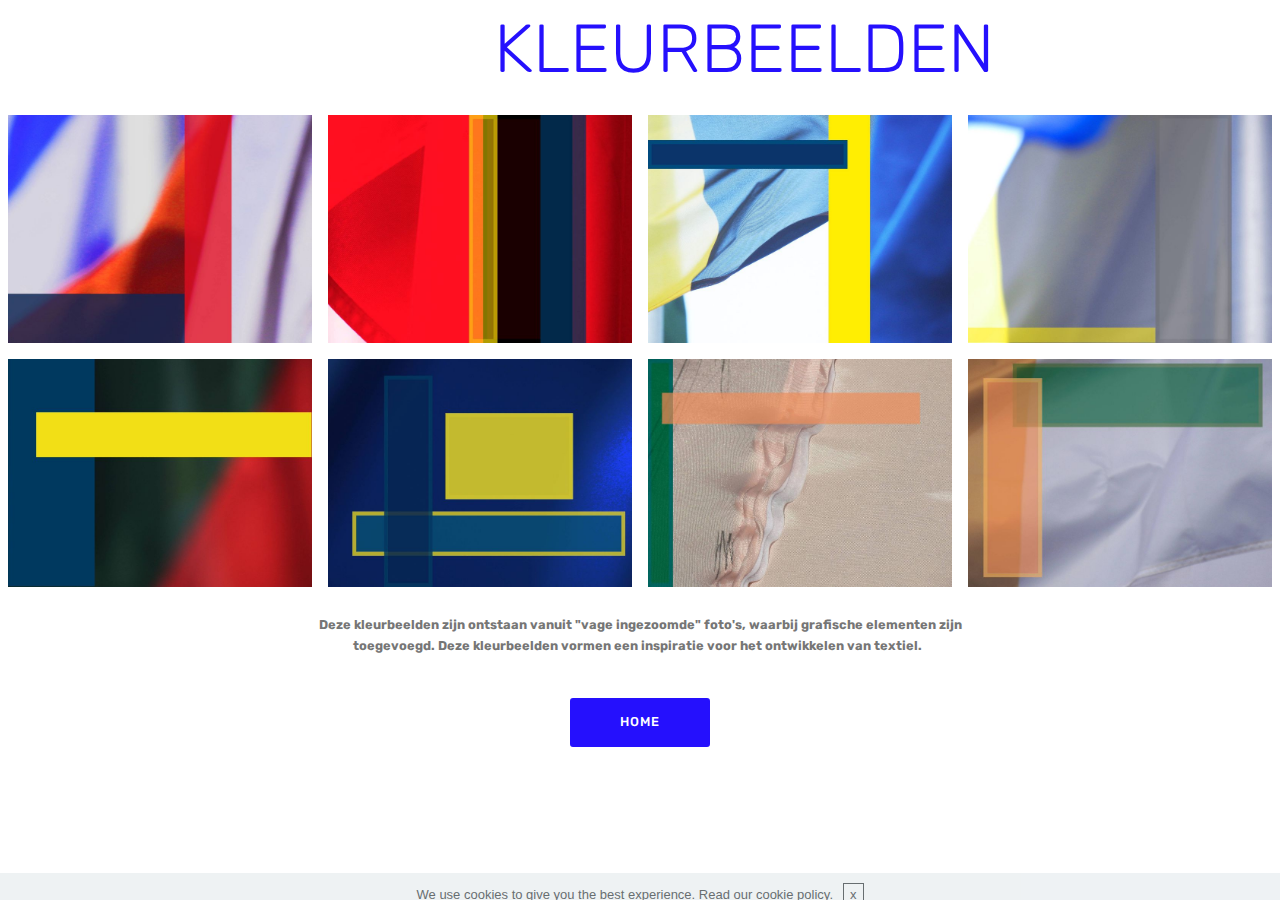
==== page1.html @ 6ec91a05 "create github pages" ====
<!DOCTYPE html>
<html >
<head>
  <!-- Site made with Mobirise Website Builder v4.6.5, https://mobirise.com -->
  <meta charset="UTF-8">
  <meta http-equiv="X-UA-Compatible" content="IE=edge">
  <meta name="generator" content="Mobirise v4.6.5, mobirise.com">
  <meta name="viewport" content="width=device-width, initial-scale=1, minimum-scale=1">
  <link rel="shortcut icon" href="assets/images/logo4.png" type="image/x-icon">
  <meta name="description" content="Web Page Creator Description">
  <title>template&nbsp;</title>
  <link rel="stylesheet" href="assets/web/assets/mobirise-icons/mobirise-icons.css">
  <link rel="stylesheet" href="assets/tether/tether.min.css">
  <link rel="stylesheet" href="assets/bootstrap/css/bootstrap.min.css">
  <link rel="stylesheet" href="assets/bootstrap/css/bootstrap-grid.min.css">
  <link rel="stylesheet" href="assets/bootstrap/css/bootstrap-reboot.min.css">
  <link rel="stylesheet" href="assets/theme/css/style.css">
  <link rel="stylesheet" href="assets/gallery/style.css">
  <link rel="stylesheet" href="assets/mobirise/css/mbr-additional.css" type="text/css">
  
  
  
</head>
<body>

<!-- Google Analytics -->
<!-- Global site tag (gtag.js) - Google Analytics -->
<script async src="https://www.googletagmanager.com/gtag/js?id=UA-126738288-1"></script>
<script>
  window.dataLayer = window.dataLayer || [];
  function gtag(){dataLayer.push(arguments);}
  gtag('js', new Date());

  gtag('config', 'UA-126738288-1');
</script>

<!-- /Google Analytics -->


  <section class="mbr-section content4 cid-r5dBeIuTXP" id="content4-2">

    

    <div class="container">
        <div class="media-container-row">
            <div class="title col-12 col-md-8">
                <h2 class="align-center pb-3 mbr-fonts-style display-1">&nbsp;KLEURBEELDEN</h2>
                
                
            </div>
        </div>
    </div>
</section>

<section class="engine"><a href="https://mobirise.ws/d">best website software</a></section><section class="mbr-gallery mbr-slider-carousel cid-r5dzzr361g" id="gallery1-0">

    

    <div>
        <div><!-- Filter --><!-- Gallery --><div class="mbr-gallery-row"><div class="mbr-gallery-layout-default"><div><div><div class="mbr-gallery-item mbr-gallery-item--p1" data-video-url="false" data-tags="Awesome"><div href="#lb-gallery1-0" data-slide-to="0" data-toggle="modal"><img src="assets/images/werek-copy-2000x1500-800x600.jpg" alt=""><span class="icon-focus"></span></div></div><div class="mbr-gallery-item mbr-gallery-item--p1" data-video-url="false" data-tags="Responsive"><div href="#lb-gallery1-0" data-slide-to="1" data-toggle="modal"><img src="assets/images/we-2000x1500-800x600.jpg" alt=""><span class="icon-focus"></span></div></div><div class="mbr-gallery-item mbr-gallery-item--p1" data-video-url="false" data-tags="Creative"><div href="#lb-gallery1-0" data-slide-to="2" data-toggle="modal"><img src="assets/images/werep-2000x1500-800x600.jpg" alt=""><span class="icon-focus"></span></div></div><div class="mbr-gallery-item mbr-gallery-item--p1" data-video-url="false" data-tags="Animated"><div href="#lb-gallery1-0" data-slide-to="3" data-toggle="modal"><img src="assets/images/weefsel-6-copy-2000x1500-800x600.jpg" alt=""><span class="icon-focus"></span></div></div><div class="mbr-gallery-item mbr-gallery-item--p1" data-video-url="false" data-tags="Awesome"><div href="#lb-gallery1-0" data-slide-to="4" data-toggle="modal"><img src="assets/images/weefsel2-2000x1500-800x600.jpg" alt=""><span class="icon-focus"></span></div></div><div class="mbr-gallery-item mbr-gallery-item--p1" data-video-url="false" data-tags="Awesome"><div href="#lb-gallery1-0" data-slide-to="5" data-toggle="modal"><img src="assets/images/dscn1253-2000x1500-800x600.jpg" alt=""><span class="icon-focus"></span></div></div><div class="mbr-gallery-item mbr-gallery-item--p1" data-video-url="false" data-tags="Responsive"><div href="#lb-gallery1-0" data-slide-to="6" data-toggle="modal"><img src="assets/images/weefsel-copy-2000x1500-800x600.jpg" alt=""><span class="icon-focus"></span></div></div><div class="mbr-gallery-item mbr-gallery-item--p1" data-video-url="false" data-tags="Animated"><div href="#lb-gallery1-0" data-slide-to="7" data-toggle="modal"><img src="assets/images/wer-copy-2000x1500-800x600.jpg" alt=""><span class="icon-focus"></span></div></div></div></div><div class="clearfix"></div></div></div><!-- Lightbox --><div data-app-prevent-settings="" class="mbr-slider modal fade carousel slide" tabindex="-1" data-keyboard="true" data-interval="false" id="lb-gallery1-0"><div class="modal-dialog"><div class="modal-content"><div class="modal-body"><div class="carousel-inner"><div class="carousel-item"><img src="assets/images/werek-copy-2000x1500.jpg" alt=""></div><div class="carousel-item"><img src="assets/images/we-2000x1500.jpg" alt=""></div><div class="carousel-item"><img src="assets/images/werep-2000x1500.jpg" alt=""></div><div class="carousel-item"><img src="assets/images/weefsel-6-copy-2000x1500.jpg" alt=""></div><div class="carousel-item"><img src="assets/images/weefsel2-2000x1500.jpg" alt=""></div><div class="carousel-item"><img src="assets/images/dscn1253-2000x1500.jpg" alt=""></div><div class="carousel-item"><img src="assets/images/weefsel-copy-2000x1500.jpg" alt=""></div><div class="carousel-item active"><img src="assets/images/wer-copy-2000x1500.jpg" alt=""></div></div><a class="carousel-control carousel-control-prev" role="button" data-slide="prev" href="#lb-gallery1-0"><span class="mbri-left mbr-iconfont" aria-hidden="true"></span><span class="sr-only">Previous</span></a><a class="carousel-control carousel-control-next" role="button" data-slide="next" href="#lb-gallery1-0"><span class="mbri-right mbr-iconfont" aria-hidden="true"></span><span class="sr-only">Next</span></a><a class="close" href="#" role="button" data-dismiss="modal"><span class="sr-only">Close</span></a></div></div></div></div></div>
    </div>

</section>

<section class="mbr-section article content1 cid-r5dCFUDWHW" id="content1-6">
    
     

    <div class="container">
        <div class="media-container-row">
            <div class="mbr-text col-12 col-md-8 mbr-fonts-style display-4"><div><strong><em><br></em></strong></div><strong>Deze kleurbeelden zijn ontstaan vanuit "vage ingezoomde" foto's, waarbij grafische elementen zijn toegevoegd. Deze kleurbeelden vormen een inspiratie voor het ontwikkelen van textiel. &nbsp;</strong><div><strong><em>&nbsp;</em></strong></div></div>
        </div>
    </div>
</section>

<section class="mbr-section content8 cid-r5dEeaumXY" id="content8-7">

    

    <div class="container">
        <div class="media-container-row title">
            <div class="col-12 col-md-8">
                <div class="mbr-section-btn align-center"><a class="btn btn-primary display-4" href="index.html">HOME</a></div>
            </div>
        </div>
    </div>
</section>

<section once="" class="cid-r5P57lKxhO" id="footer6-d">

    

    

    <div class="container">
        <div class="media-container-row align-center mbr-white">
            <div class="col-12">
                <p class="mbr-text mb-0 mbr-fonts-style display-7">
                    © Copyright 2018 Manon Clement<br> - All Rights Reserved
                </p>
            </div>
        </div>
    </div>
</section>


  <script src="assets/web/assets/jquery/jquery.min.js"></script>
  <script src="assets/popper/popper.min.js"></script>
  <script src="assets/tether/tether.min.js"></script>
  <script src="assets/bootstrap/js/bootstrap.min.js"></script>
  <script src="assets/smoothscroll/smooth-scroll.js"></script>
  <script src="assets/cookies-alert-plugin/cookies-alert-core.js"></script>
  <script src="assets/cookies-alert-plugin/cookies-alert-script.js"></script>
  <script src="assets/vimeoplayer/jquery.mb.vimeo_player.js"></script>
  <script src="assets/bootstrapcarouselswipe/bootstrap-carousel-swipe.js"></script>
  <script src="assets/masonry/masonry.pkgd.min.js"></script>
  <script src="assets/imagesloaded/imagesloaded.pkgd.min.js"></script>
  <script src="assets/theme/js/script.js"></script>
  <script src="assets/gallery/player.min.js"></script>
  <script src="assets/gallery/script.js"></script>
  <script src="assets/slidervideo/script.js"></script>
  
  
<input name="cookieData" type="hidden" data-cookie-text="We use cookies to give you the best experience. Read our <a href='privacy.html'>cookie policy</a>.">
  </body>
</html>
---- assets/web/assets/mobirise-icons/mobirise-icons.css ----
@font-face {
  font-family: 'MobiriseIcons';
  src:  url('mobirise-icons.eot?spat4u');
  src:  url('mobirise-icons.eot?spat4u#iefix') format('embedded-opentype'),
    url('mobirise-icons.ttf?spat4u') format('truetype'),
    url('mobirise-icons.woff?spat4u') format('woff'),
    url('mobirise-icons.svg?spat4u#MobiriseIcons') format('svg');
  font-weight: normal;
  font-style: normal;
}

[class^="mbri-"], [class*=" mbri-"] {
  /* use !important to prevent issues with browser extensions that change fonts */
  font-family: MobiriseIcons !important;
  speak: none;
  font-style: normal;
  font-weight: normal;
  font-variant: normal;
  text-transform: none;
  line-height: 1;

  /* Better Font Rendering =========== */
  -webkit-font-smoothing: antialiased;
  -moz-osx-font-smoothing: grayscale;
}

.mbri-add-submenu:before {
  content: "\e900";
}
.mbri-alert:before {
  content: "\e901";
}
.mbri-align-center:before {
  content: "\e902";
}
.mbri-align-justify:before {
  content: "\e903";
}
.mbri-align-left:before {
  content: "\e904";
}
.mbri-align-right:before {
  content: "\e905";
}
.mbri-android:before {
  content: "\e906";
}
.mbri-apple:before {
  content: "\e907";
}
.mbri-arrow-down:before {
  content: "\e908";
}
.mbri-arrow-next:before {
  content: "\e909";
}
.mbri-arrow-prev:before {
  content: "\e90a";
}
.mbri-arrow-up:before {
  content: "\e90b";
}
.mbri-bold:before {
  content: "\e90c";
}
.mbri-bookmark:before {
  content: "\e90d";
}
.mbri-bootstrap:before {
  content: "\e90e";
}
.mbri-briefcase:before {
  content: "\e90f";
}
.mbri-browse:before {
  content: "\e910";
}
.mbri-bulleted-list:before {
  content: "\e911";
}
.mbri-calendar:before {
  content: "\e912";
}
.mbri-camera:before {
  content: "\e913";
}
.mbri-cart-add:before {
  content: "\e914";
}
.mbri-cart-full:before {
  content: "\e915";
}
.mbri-cash:before {
  content: "\e916";
}
.mbri-change-style:before {
  content: "\e917";
}
.mbri-chat:before {
  content: "\e918";
}
.mbri-clock:before {
  content: "\e919";
}
.mbri-close:before {
  content: "\e91a";
}
.mbri-cloud:before {
  content: "\e91b";
}
.mbri-code:before {
  content: "\e91c";
}
.mbri-contact-form:before {
  content: "\e91d";
}
.mbri-credit-card:before {
  content: "\e91e";
}
.mbri-cursor-click:before {
  content: "\e91f";
}
.mbri-cust-feedback:before {
  content: "\e920";
}
.mbri-database:before {
  content: "\e921";
}
.mbri-delivery:before {
  content: "\e922";
}
.mbri-desktop:before {
  content: "\e923";
}
.mbri-devices:before {
  content: "\e924";
}
.mbri-down:before {
  content: "\e925";
}
.mbri-download:before {
  content: "\e989";
}
.mbri-drag-n-drop:before {
  content: "\e927";
}
.mbri-drag-n-drop2:before {
  content: "\e928";
}
.mbri-edit:before {
  content: "\e929";
}
.mbri-edit2:before {
  content: "\e92a";
}
.mbri-error:before {
  content: "\e92b";
}
.mbri-extension:before {
  content: "\e92c";
}
.mbri-features:before {
  content: "\e92d";
}
.mbri-file:before {
  content: "\e92e";
}
.mbri-flag:before {
  content: "\e92f";
}
.mbri-folder:before {
  content: "\e930";
}
.mbri-gift:before {
  content: "\e931";
}
.mbri-github:before {
  content: "\e932";
}
.mbri-globe:before {
  content: "\e933";
}
.mbri-globe-2:before {
  content: "\e934";
}
.mbri-growing-chart:before {
  content: "\e935";
}
.mbri-hearth:before {
  content: "\e936";
}
.mbri-help:before {
  content: "\e937";
}
.mbri-home:before {
  content: "\e938";
}
.mbri-hot-cup:before {
  content: "\e939";
}
.mbri-idea:before {
  content: "\e93a";
}
.mbri-image-gallery:before {
  content: "\e93b";
}
.mbri-image-slider:before {
  content: "\e93c";
}
.mbri-info:before {
  content: "\e93d";
}
.mbri-italic:before {
  content: "\e93e";
}
.mbri-key:before {
  content: "\e93f";
}
.mbri-laptop:before {
  content: "\e940";
}
.mbri-layers:before {
  content: "\e941";
}
.mbri-left-right:before {
  content: "\e942";
}
.mbri-left:before {
  content: "\e943";
}
.mbri-letter:before {
  content: "\e944";
}
.mbri-like:before {
  content: "\e945";
}
.mbri-link:before {
  content: "\e946";
}
.mbri-lock:before {
  content: "\e947";
}
.mbri-login:before {
  content: "\e948";
}
.mbri-logout:before {
  content: "\e949";
}
.mbri-magic-stick:before {
  content: "\e94a";
}
.mbri-map-pin:before {
  content: "\e94b";
}
.mbri-menu:before {
  content: "\e94c";
}
.mbri-mobile:before {
  content: "\e94d";
}
.mbri-mobile2:before {
  content: "\e94e";
}
.mbri-mobirise:before {
  content: "\e94f";
}
.mbri-more-horizontal:before {
  content: "\e950";
}
.mbri-more-vertical:before {
  content: "\e951";
}
.mbri-music:before {
  content: "\e952";
}
.mbri-new-file:before {
  content: "\e953";
}
.mbri-numbered-list:before {
  content: "\e954";
}
.mbri-opened-folder:before {
  content: "\e955";
}
.mbri-pages:before {
  content: "\e956";
}
.mbri-paper-plane:before {
  content: "\e957";
}
.mbri-paperclip:before {
  content: "\e958";
}
.mbri-photo:before {
  content: "\e959";
}
.mbri-photos:before {
  content: "\e95a";
}
.mbri-pin:before {
  content: "\e95b";
}
.mbri-play:before {
  content: "\e95c";
}
.mbri-plus:before {
  content: "\e95d";
}
.mbri-preview:before {
  content: "\e95e";
}
.mbri-print:before {
  content: "\e95f";
}
.mbri-protect:before {
  content: "\e960";
}
.mbri-question:before {
  content: "\e961";
}
.mbri-quote-left:before {
  content: "\e962";
}
.mbri-quote-right:before {
  content: "\e963";
}
.mbri-refresh:before {
  content: "\e964";
}
.mbri-responsive:before {
  content: "\e965";
}
.mbri-right:before {
  content: "\e966";
}
.mbri-rocket:before {
  content: "\e967";
}
.mbri-sad-face:before {
  content: "\e968";
}
.mbri-sale:before {
  content: "\e969";
}
.mbri-save:before {
  content: "\e96a";
}
.mbri-search:before {
  content: "\e96b";
}
.mbri-setting:before {
  content: "\e96c";
}
.mbri-setting2:before {
  content: "\e96d";
}
.mbri-setting3:before {
  content: "\e96e";
}
.mbri-share:before {
  content: "\e96f";
}
.mbri-shopping-bag:before {
  content: "\e970";
}
.mbri-shopping-basket:before {
  content: "\e971";
}
.mbri-shopping-cart:before {
  content: "\e972";
}
.mbri-sites:before {
  content: "\e973";
}
.mbri-smile-face:before {
  content: "\e974";
}
.mbri-speed:before {
  content: "\e975";
}
.mbri-star:before {
  content: "\e976";
}
.mbri-success:before {
  content: "\e977";
}
.mbri-sun:before {
  content: "\e978";
}
.mbri-sun2:before {
  content: "\e979";
}
.mbri-tablet:before {
  content: "\e97a";
}
.mbri-tablet-vertical:before {
  content: "\e97b";
}
.mbri-target:before {
  content: "\e97c";
}
.mbri-timer:before {
  content: "\e97d";
}
.mbri-to-ftp:before {
  content: "\e97e";
}
.mbri-to-local-drive:before {
  content: "\e97f";
}
.mbri-touch-swipe:before {
  content: "\e980";
}
.mbri-touch:before {
  content: "\e981";
}
.mbri-trash:before {
  content: "\e982";
}
.mbri-underline:before {
  content: "\e983";
}
.mbri-unlink:before {
  content: "\e984";
}
.mbri-unlock:before {
  content: "\e985";
}
.mbri-up-down:before {
  content: "\e986";
}
.mbri-up:before {
  content: "\e987";
}
.mbri-update:before {
  content: "\e988";
}
.mbri-upload:before {
 content: "\e926"; 
}
.mbri-user:before {
  content: "\e98a";
}
.mbri-user2:before {
  content: "\e98b";
}
.mbri-users:before {
  content: "\e98c";
}
.mbri-video:before {
  content: "\e98d";
}
.mbri-video-play:before {
  content: "\e98e";
}
.mbri-watch:before {
  content: "\e98f";
}
.mbri-website-theme:before {
  content: "\e990";
}
.mbri-wifi:before {
  content: "\e991";
}
.mbri-windows:before {
  content: "\e992";
}
.mbri-zoom-out:before {
  content: "\e993";
}
.mbri-redo:before {
  content: "\e994";
}
.mbri-undo:before {
  content: "\e995";
}
---- assets/theme/css/style.css ----
/*!
 * Mobirise v4 theme (https://mobirise.com/)
 * Copyright 2017 Mobirise
 */
section {
  background-color: #eeeeee; }

section,
.container,
.container-fluid {
  position: relative;
  word-wrap: break-word; }

a.mbr-iconfont:hover {
  text-decoration: none; }

.article .lead p, .article .lead ul, .article .lead ol, .article .lead pre, .article .lead blockquote {
  margin-bottom: 0; }

a {
  font-style: normal;
  font-weight: 400;
  cursor: pointer; }
  a, a:hover {
    text-decoration: none; }

figure {
  margin-bottom: 0; }

body {
  color: #232323; }

h1, h2, h3, h4, h5, h6,
.h1, .h2, .h3, .h4, .h5, .h6,
.display-1, .display-2, .display-3, .display-4 {
  line-height: 1;
  word-break: break-word;
  word-wrap: break-word; }

b, strong {
  font-weight: bold; }

blockquote {
  padding: 10px 0 10px 20px;
  position: relative;
  border-left: 2px solid;
  border-color: #ff3366; }

input:-webkit-autofill, input:-webkit-autofill:hover, input:-webkit-autofill:focus, input:-webkit-autofill:active {
  transition-delay: 9999s;
  transition-property: background-color, color; }

textarea[type="hidden"] {
  display: none; }

body {
  position: relative; }

section {
  background-position: 50% 50%;
  background-repeat: no-repeat;
  background-size: cover; }
  section .mbr-background-video,
  section .mbr-background-video-preview {
    position: absolute;
    bottom: 0;
    left: 0;
    right: 0;
    top: 0; }

.hidden {
  visibility: hidden; }

.mbr-z-index20 {
  z-index: 20; }

/*! Base colors */
.mbr-white {
  color: #ffffff; }

.mbr-black {
  color: #000000; }

.mbr-bg-white {
  background-color: #ffffff; }

.mbr-bg-black {
  background-color: #000000; }

/*! Text-aligns */
.align-left {
  text-align: left; }

.align-center {
  text-align: center; }

.align-right {
  text-align: right; }

@media (max-width: 767px) {
  .align-left, .align-center, .align-right, .mbr-section-btn, .mbr-section-title {
    text-align: center; } }
/*! Font-weight  */
.mbr-light {
  font-weight: 300; }

.mbr-regular {
  font-weight: 400; }

.mbr-semibold {
  font-weight: 500; }

.mbr-bold {
  font-weight: 700; }

/*! Media  */
.media-size-item {
  -webkit-flex: 1 1 auto;
  -moz-flex: 1 1 auto;
  -ms-flex: 1 1 auto;
  -o-flex: 1 1 auto;
  flex: 1 1 auto; }

.media-content {
  -webkit-flex-basis: 100%;
  flex-basis: 100%; }

.media-container-row {
  display: -ms-flexbox;
  display: -webkit-flex;
  display: flex;
  -webkit-flex-direction: row;
  -ms-flex-direction: row;
  flex-direction: row;
  -webkit-flex-wrap: wrap;
  -ms-flex-wrap: wrap;
  flex-wrap: wrap;
  -webkit-justify-content: center;
  -ms-flex-pack: center;
  justify-content: center;
  -webkit-align-content: center;
  -ms-flex-line-pack: center;
  align-content: center;
  -webkit-align-items: start;
  -ms-flex-align: start;
  align-items: start; }
  .media-container-row .media-size-item {
    width: 400px; }

.media-container-column {
  display: -ms-flexbox;
  display: -webkit-flex;
  display: flex;
  -webkit-flex-direction: column;
  -ms-flex-direction: column;
  flex-direction: column;
  -webkit-flex-wrap: wrap;
  -ms-flex-wrap: wrap;
  flex-wrap: wrap;
  -webkit-justify-content: center;
  -ms-flex-pack: center;
  justify-content: center;
  -webkit-align-content: center;
  -ms-flex-line-pack: center;
  align-content: center;
  -webkit-align-items: stretch;
  -ms-flex-align: stretch;
  align-items: stretch; }
  .media-container-column > * {
    width: 100%; }

@media (min-width: 992px) {
  .media-container-row {
    -webkit-flex-wrap: nowrap;
    -ms-flex-wrap: nowrap;
    flex-wrap: nowrap; } }
figure {
  overflow: hidden; }

figure[mbr-media-size] {
  transition: width 0.1s; }

.mbr-figure img, .mbr-figure iframe {
  display: block;
  width: 100%; }

.card {
  background-color: transparent;
  border: none; }

.card-img {
  text-align: center;
  flex-shrink: 0; }

.media {
  max-width: 100%;
  margin: 0 auto; }

.mbr-figure {
  -ms-flex-item-align: center;
  -ms-grid-row-align: center;
  -webkit-align-self: center;
  align-self: center; }

.media-container > div {
  max-width: 100%; }

.mbr-figure img, .card-img img {
  width: 100%; }

@media (max-width: 991px) {
  .media-size-item {
    width: auto !important; }

  .media {
    width: auto; }

  .mbr-figure {
    width: 100% !important; } }
/*! Buttons */
.mbr-section-btn {
  margin-left: -.25rem;
  margin-right: -.25rem;
  font-size: 0; }

nav .mbr-section-btn {
  margin-left: 0rem;
  margin-right: 0rem; }

/*! Btn icon margin */
.btn .mbr-iconfont, .btn.btn-sm .mbr-iconfont {
  cursor: pointer;
  margin-right: 0.5rem; }

.btn.btn-md .mbr-iconfont, .btn.btn-md .mbr-iconfont {
  margin-right: 0.8rem; }

.mbr-regular {
  font-weight: 400; }

.mbr-semibold {
  font-weight: 500; }

.mbr-bold {
  font-weight: 700; }

[type="submit"] {
  -webkit-appearance: none; }

/*! Full-screen */
.mbr-fullscreen .mbr-overlay {
  min-height: 100vh; }

.mbr-fullscreen {
  display: flex;
  display: -webkit-flex;
  display: -moz-flex;
  display: -ms-flex;
  display: -o-flex;
  align-items: center;
  -webkit-align-items: center;
  min-height: 100vh;
  padding-top: 3rem;
  padding-bottom: 3rem; }

/*! Map */
.map {
  height: 25rem;
  position: relative; }
  .map iframe {
    width: 100%;
    height: 100%; }

/* Form */
.form-asterisk {
  font-family: initial;
  position: absolute;
  top: -2px;
  font-weight: normal; }

/*! Scroll to top arrow */
.mbr-arrow-up {
  bottom: 25px;
  right: 90px;
  position: fixed;
  text-align: right;
  z-index: 5000;
  color: #ffffff;
  font-size: 32px;
  transform: rotate(180deg);
  -webkit-transform: rotate(180deg); }

.mbr-arrow-up a {
  background: rgba(0, 0, 0, 0.2);
  border-radius: 3px;
  color: #fff;
  display: inline-block;
  height: 60px;
  width: 60px;
  outline-style: none !important;
  position: relative;
  text-decoration: none;
  transition: all .3s ease-in-out;
  cursor: pointer;
  text-align: center; }
  .mbr-arrow-up a:hover {
    background-color: rgba(0, 0, 0, 0.4); }
  .mbr-arrow-up a i {
    line-height: 60px; }

.mbr-arrow-up-icon {
  display: block;
  color: #fff; }

.mbr-arrow-up-icon::before {
  content: "\203a";
  display: inline-block;
  font-family: serif;
  font-size: 32px;
  line-height: 1;
  font-style: normal;
  position: relative;
  top: 6px;
  left: -4px;
  -webkit-transform: rotate(-90deg);
  transform: rotate(-90deg); }

/*! Arrow Down */
.mbr-arrow {
  position: absolute;
  bottom: 45px;
  left: 50%;
  width: 60px;
  height: 60px;
  cursor: pointer;
  background-color: rgba(80, 80, 80, 0.5);
  border-radius: 50%;
  -webkit-transform: translateX(-50%);
  transform: translateX(-50%); }
  .mbr-arrow > a {
    display: inline-block;
    text-decoration: none;
    outline-style: none;
    -webkit-animation: arrowdown 1.7s ease-in-out infinite;
    animation: arrowdown 1.7s ease-in-out infinite; }
    .mbr-arrow > a > i {
      position: absolute;
      top: -2px;
      left: 15px;
      font-size: 2rem; }

@keyframes arrowdown {
  0% {
    transform: translateY(0px);
    -webkit-transform: translateY(0px); }
  50% {
    transform: translateY(-5px);
    -webkit-transform: translateY(-5px); }
  100% {
    transform: translateY(0px);
    -webkit-transform: translateY(0px); } }
@-webkit-keyframes arrowdown {
  0% {
    transform: translateY(0px);
    -webkit-transform: translateY(0px); }
  50% {
    transform: translateY(-5px);
    -webkit-transform: translateY(-5px); }
  100% {
    transform: translateY(0px);
    -webkit-transform: translateY(0px); } }
@media (max-width: 500px) {
  .mbr-arrow-up {
    left: 50%;
    right: auto;
    transform: translateX(-50%) rotate(180deg);
    -webkit-transform: translateX(-50%) rotate(180deg); } }
/*Gradients animation*/
@keyframes gradient-animation {
  from {
    background-position: 0% 100%;
    animation-timing-function: ease-in-out; }
  to {
    background-position: 100% 0%;
    animation-timing-function: ease-in-out; } }
@-webkit-keyframes gradient-animation {
  from {
    background-position: 0% 100%;
    animation-timing-function: ease-in-out; }
  to {
    background-position: 100% 0%;
    animation-timing-function: ease-in-out; } }
.bg-gradient {
  background-size: 200% 200%;
  animation: gradient-animation 5s infinite alternate;
  -webkit-animation: gradient-animation 5s infinite alternate; }

.menu .navbar-brand {
  display: -webkit-flex; }
  .menu .navbar-brand span {
    display: flex;
    display: -webkit-flex; }
  .menu .navbar-brand .navbar-caption-wrap {
    display: -webkit-flex; }
  .menu .navbar-brand .navbar-logo img {
    display: -webkit-flex; }
@media (min-width: 768px) and (max-width: 991px) {
  .menu .navbar-toggleable-sm .navbar-nav {
    display: -webkit-box;
    display: -webkit-flex;
    display: -ms-flexbox; } }
@media (min-width: 992px) {
  .menu .navbar-nav.nav-dropdown {
    display: -webkit-flex; }
  .menu .navbar-toggleable-sm .navbar-collapse {
    display: -webkit-flex !important; } }

/*# sourceMappingURL=style.css.map */
.engine {
	position: absolute;
	text-indent: -2400px;
	text-align: center;
	padding: 0;
	top: 0;
	left: -2400px;
}
---- assets/gallery/style.css ----
/*-------

   Gallery

-------*/
.mbr-gallery .mbr-gallery-item {
  position: relative;
  display: inline-block;
  width: 25%;
  cursor: pointer; }

@media (max-width: 768px) {
  .mbr-gallery .mbr-gallery-item {
    width: 50%; } }
@media (max-width: 400px) {
  .mbr-gallery .mbr-gallery-item {
    width: 100%; } }
.mbr-gallery .icon-focus,
.mbr-gallery .icon-video {
  position: absolute;
  top: calc(50% - 32px);
  left: calc(50% - 24px);
  font-family: 'MobiriseIcons' !important;
  font-size: 3rem !important;
  color: #fff;
  opacity: 0;
  transition: .2s opacity ease-in-out;
  z-index: 5; }

.mbr-gallery .icon-focus::before {
  content: '\e96b'; }

.mbr-gallery .icon-video::before {
  content: '\e95c'; }

.mbr-gallery .mbr-gallery-item > div:hover .icon-focus,
.mbr-gallery .mbr-gallery-item > div:hover .icon-video {
  opacity: 1; }

.mbr-gallery .mbr-gallery-item img {
  width: 100%;
  opacity: 1;
  -webkit-transition: .2s opacity ease-in-out;
  transition: .2s opacity ease-in-out; }

.mbr-gallery .mbr-gallery-item > div:hover img {
  opacity: 1; }

.mbr-gallery .mbr-gallery-item > div {
  background: #fff;
  display: block;
  outline: none;
  position: relative; }

.mbr-gallery .mbr-gallery-item .icon {
  -webkit-transform: translateX(-50%) translateY(-50%);
  -webkit-transition: .2s opacity ease-in-out;
  color: #000;
  font-size: 30px;
  height: 69px;
  left: 50%;
  opacity: 0;
  position: absolute;
  top: 50%;
  transform: translateX(-50%) translateY(-50%);
  transition: .2s opacity ease-in-out;
  width: 69px; }

.mbr-gallery .mbr-gallery-item .icon::after,
.mbr-gallery .mbr-gallery-item .icon::before {
  content: '';
  display: block;
  position: absolute;
  height: 69px;
  width: 1px;
  margin-left: 34.5px;
  background-color: #fff; }

.mbr-gallery .mbr-gallery-item .icon::after {
  width: 69px;
  height: 1px;
  margin-left: 0;
  margin-top: 34.5px; }

.mbr-gallery .mbr-gallery-item > div:hover .icon {
  opacity: 1; }

.mbr-gallery .mbr-gallery-item > div:hover::before {
  opacity: .9; }

.mbr-gallery .mbr-gallery-item > div:hover .mbr-gallery-title {
  background: transparent !important; }

/* remove spacing */
.mbr-gallery .mbr-gallery-row.no-gutter {
  margin: 0; }

.mbr-gallery .mbr-gallery-row.no-gutter .mbr-gallery-item {
  padding: 0; }

/* container */
.mbr-gallery .container.mbr-gallery-layout-default {
  padding: 93px 0; }

/* fix horizontal scrollbar */
.mbr-gallery .mbr-gallery-layout-article,
.mbr-gallery .mbr-gallery-layout-default {
  overflow: hidden; }

/* lightbox */
.mbr-gallery .modal {
  position: fixed;
  overflow: hidden;
  padding-right: 0 !important; }

.mbr-gallery .modal-content {
  border-radius: 0;
  border: none;
  background: transparent; }

.mbr-gallery .modal-body {
  padding: 0; }

.mbr-gallery .modal-body img {
  width: 100%; }

.mbr-gallery .modal .close {
  position: fixed;
  background: #1b1b1b;
  opacity: .5;
  font-size: 35px;
  font-weight: 300;
  width: 70px;
  height: 70px;
  border-radius: 50%;
  color: #fff;
  top: 2.5rem;
  right: 2.5rem;
  line-height: 70px;
  border: none;
  text-align: center;
  text-shadow: none;
  z-index: 5;
  -webkit-transition: opacity .3s ease;
  -moz-transition: opacity .3s ease;
  -o-transition: opacity .3s ease;
  transition: opacity .3s ease;
  font-family: 'MobiriseIcons'; }
  .mbr-gallery .modal .close::before {
    content: '\e91a'; }

.mbr-gallery .modal .close:hover {
  opacity: 1;
  background: #000;
  color: #fff; }

.mbr-gallery .modal-dialog {
  max-width: 100% !important; }

.mbr-gallery .modal.in .modal-dialog {
  margin: 0 auto; }

/* modal back color opacity */
.modal-backdrop.in {
  opacity: .8;
  filter: alpha(opacity=80); }

@media (max-width: 768px) {
  .mbr-gallery .carousel-control,
  .mbr-gallery .carousel-indicators,
  .mbr-gallery .modal .close {
    position: fixed; } }
/* fix fade in effect */
.mbr-gallery .modal.fade .modal-dialog {
  -webkit-transition: margin-top .3s ease-out;
  -moz-transition: margin-top .3s ease-out;
  -o-transition: margin-top .3s ease-out;
  transition: margin-top .3s ease-out; }

.mbr-gallery .modal.fade .modal-dialog,
.mbr-gallery .modal.in .modal-dialog {
  -webkit-transform: none;
  -ms-transform: none;
  -o-transform: none;
  transform: none; }

/*-------

   Slider

-------*/
.mbr-slider .carousel-inner > .active,
.mbr-slider .carousel-inner > .next,
.mbr-slider .carousel-inner > .prev {
  display: table; }

.mbr-slider .carousel-control {
  position: absolute;
  width: 70px;
  height: 70px;
  top: 50%;
  margin-top: -35px;
  line-height: 70px;
  border-radius: 50%;
  font-size: 35px;
  border: 0;
  opacity: .5;
  text-shadow: none;
  z-index: 5;
  color: #fff;
  -webkit-transition: all .2s ease-in-out 0s;
  -o-transition: all .2s ease-in-out 0s;
  transition: all .2s ease-in-out 0s; }

.mbr-gallery .mbr-slider .carousel-control {
  position: fixed; }

@media (max-width: 991px) {
  .mbr-gallery .mbr-slider .carousel-control {
    bottom: 2.5rem;
    margin-top: 0;
    top: auto;
    z-index: 17; } }
.mbr-gallery .mbr-slider .carousel-inner > .active {
  display: block; }

.mbr-slider .carousel-control.left {
  left: 0;
  margin-left: 2.5rem; }

.mbr-slider .carousel-control.right {
  right: 0;
  margin-right: 2.5rem; }

.mbr-slider .carousel-control .icon-next,
.mbr-slider .carousel-control .icon-prev {
  margin-top: -18px;
  font-size: 40px;
  line-height: 27px; }

.mbr-slider .carousel-control:hover {
  background: #1b1b1b;
  color: #fff;
  opacity: 1; }

.mbr-slider .carousel-indicators {
  position: absolute;
  bottom: 0;
  margin-bottom: 1.5rem !important; }

@media (max-width: 543px) {
  .mbr-slider .carousel-indicators {
    display: none; } }
.carousel-indicators .active,
.carousel-indicators li {
  width: 15px;
  height: 15px;
  margin: 3px;
  background: #1b1b1b;
  border: 0;
  opacity: .5; }

.carousel-indicators .active {
  border: 4px solid #1b1b1b;
  background: #fff; }

.carousel-indicators li {
  max-width: 15px;
  max-height: 15px;
  margin: 3px;
  background: #1b1b1b;
  border: 0;
  border-radius: 50%;
  opacity: .5; }

.carousel-indicators li.active {
  border: 4px solid #1b1b1b;
  background: #fff; }

.container .carousel-indicators {
  margin-bottom: 3px; }

.mbr-gallery .mbr-slider .carousel-indicators {
  position: fixed;
  margin-bottom: 2.5rem !important; }

@media (max-width: 991px) {
  .mbr-gallery .mbr-slider .carousel-indicators {
    margin-bottom: 3.625rem !important;
    padding-left: 2.5rem;
    padding-right: 2.5rem; } }
.mbr-slider .carousel-indicators .active,
.mbr-slider .carousel-indicators li {
  width: 20px;
  height: 20px;
  margin: 3px;
  background: #1b1b1b;
  border: 0;
  opacity: .5; }

.mbr-slider .carousel-indicators .active {
  border: 4px solid #1b1b1b;
  background: #fff; }

@media (max-width: 767px) {
  .mbr-slider .carousel-control {
    top: auto;
    bottom: 20px; }

  .mbr-slider > .container .carousel-control {
    margin-bottom: 0; } }
/* boxed slider */
.mbr-slider > .boxed-slider {
  position: relative;
  padding: 93px 0; }

.mbr-slider > .boxed-slider > div {
  position: relative; }

.mbr-slider > .container img {
  width: 100%; }

.mbr-slider > .container img + .row {
  position: absolute;
  top: 50%;
  left: 0;
  right: 0;
  -webkit-transform: translateY(-50%);
  -moz-transform: translateY(-50%);
  transform: translateY(-50%);
  z-index: 2; }

.mbr-slider .mbr-section {
  padding: 0;
  background-attachment: scroll; }

.mbr-slider .mbr-table-cell {
  padding: 0; }

.mbr-slider > .container .carousel-indicators {
  margin-bottom: 3px; }

/* article slider */
.mbr-slider > .article-slider .mbr-section,
.mbr-slider > .article-slider .mbr-section .mbr-table-cell {
  padding-top: 0;
  padding-bottom: 0; }

.modal-backdrop.show {
  opacity: .7; }

.video-container .mbr-background-video iframe {
  width: 100%;
  height: 100%; }

.mbr-gallery-item__hided {
  position: absolute !important;
  left: 0 !important;
  width: 0 !important;
  height: 0;
  padding: 0 !important; }

.mbr-gallery-item__hided img {
  display: none !important; }

.mbr-gallery-item__hided span {
  display: none !important; }

.mbr-gallery-filter {
  padding-top: 30px;
  padding-bottom: 30px;
  text-align: center; }
  .mbr-gallery-filter li {
    display: inline-block;
    padding: 5px 0;
    transition: all .3s ease-out; }
    .mbr-gallery-filter li .btn {
      cursor: pointer; }
  .mbr-gallery-filter.gallery-filter__bg li {
    color: #fff; }
  .mbr-gallery-filter.gallery-filter__bg .active {
    color: #000;
    background-color: #fff; }
  .mbr-gallery-filter ul {
    display: inline-block;
    width: 100%;
    padding-left: 0;
    margin-bottom: 0;
    list-style: none; }

.mbr-gallery-item > div {
  position: relative; }

.mbr-gallery-item--p1 {
  padding: 0.5rem; }

.mbr-gallery-item--p2 {
  padding: 1rem; }

.mbr-gallery-item--p3 {
  padding: 1.5rem; }

.mbr-gallery-item--p4 {
  padding: 2rem; }

.mbr-gallery-item--p5 {
  padding: 2.5rem; }

.mbr-gallery-item--p6 {
  padding: 3rem; }

.mbr-gallery .mbr-gallery-item--p4 {
  width: 33.333%; }

.mbr-gallery .mbr-gallery-item--p6, .mbr-gallery .mbr-gallery-item--p5 {
  width: 50%; }

@media (max-width: 992px) {
  .mbr-gallery-item--p1 {
    padding: 0.5rem; }

  .mbr-gallery-item--p2 {
    padding: 0.8rem; }

  .mbr-gallery-item--p3 {
    padding: 1rem; }

  .mbr-gallery-item--p4 {
    padding: 1.5rem; }

  .mbr-gallery-item--p5 {
    padding: 1.8rem; }

  .mbr-gallery-item--p6 {
    padding: 2rem; }

  .mbr-gallery .mbr-gallery-item--p2,
  .mbr-gallery .mbr-gallery-item--p3 {
    width: 50%; }

  .mbr-gallery .mbr-gallery-item--p6,
  .mbr-gallery .mbr-gallery-item--p5,
  .mbr-gallery .mbr-gallery-item--p4 {
    width: 100%; } }
@media (max-width: 400px) {
  .mbr-gallery .mbr-gallery-item--p3,
  .mbr-gallery .mbr-gallery-item--p2,
  .mbr-gallery .mbr-gallery-item--p1 {
    width: 100%; } }

/*# sourceMappingURL=style.css.map */
---- assets/mobirise/css/mbr-additional.css ----
@import url(https://fonts.googleapis.com/css?family=Rubik:300,300i,400,400i,500,500i,700,700i,900,900i);





body {
  font-style: normal;
  line-height: 1.5;
}
.mbr-section-title {
  font-style: normal;
  line-height: 1.2;
}
.mbr-section-subtitle {
  line-height: 1.3;
}
.mbr-text {
  font-style: normal;
  line-height: 1.6;
}
.display-1 {
  font-family: 'Rubik', sans-serif;
  font-size: 4.25rem;
}
.display-1 > .mbr-iconfont {
  font-size: 6.8rem;
}
.display-2 {
  font-family: 'Rubik', sans-serif;
  font-size: 3rem;
}
.display-2 > .mbr-iconfont {
  font-size: 4.8rem;
}
.display-4 {
  font-family: 'Rubik', sans-serif;
  font-size: 0.8rem;
}
.display-4 > .mbr-iconfont {
  font-size: 1.28rem;
}
.display-5 {
  font-family: 'Rubik', sans-serif;
  font-size: 1.5rem;
}
.display-5 > .mbr-iconfont {
  font-size: 2.4rem;
}
.display-7 {
  font-family: 'Rubik', sans-serif;
  font-size: 1rem;
}
.display-7 > .mbr-iconfont {
  font-size: 1.6rem;
}
/* ---- Fluid typography for mobile devices ---- */
/* 1.4 - font scale ratio ( bootstrap == 1.42857 ) */
/* 100vw - current viewport width */
/* (48 - 20)  48 == 48rem == 768px, 20 == 20rem == 320px(minimal supported viewport) */
/* 0.65 - min scale variable, may vary */
@media (max-width: 768px) {
  .display-1 {
    font-size: 3.4rem;
    font-size: calc( 2.1374999999999997rem + (4.25 - 2.1374999999999997) * ((100vw - 20rem) / (48 - 20)));
    line-height: calc( 1.4 * (2.1374999999999997rem + (4.25 - 2.1374999999999997) * ((100vw - 20rem) / (48 - 20))));
  }
  .display-2 {
    font-size: 2.4rem;
    font-size: calc( 1.7rem + (3 - 1.7) * ((100vw - 20rem) / (48 - 20)));
    line-height: calc( 1.4 * (1.7rem + (3 - 1.7) * ((100vw - 20rem) / (48 - 20))));
  }
  .display-4 {
    font-size: 0.64rem;
    font-size: calc( 0.93rem + (0.8 - 0.93) * ((100vw - 20rem) / (48 - 20)));
    line-height: calc( 1.4 * (0.93rem + (0.8 - 0.93) * ((100vw - 20rem) / (48 - 20))));
  }
  .display-5 {
    font-size: 1.2rem;
    font-size: calc( 1.175rem + (1.5 - 1.175) * ((100vw - 20rem) / (48 - 20)));
    line-height: calc( 1.4 * (1.175rem + (1.5 - 1.175) * ((100vw - 20rem) / (48 - 20))));
  }
}
/* Buttons */
.btn {
  font-weight: 500;
  border-width: 2px;
  font-style: normal;
  letter-spacing: 1px;
  margin: .4rem .8rem;
  white-space: normal;
  -webkit-transition: all 0.3s ease-in-out;
  -moz-transition: all 0.3s ease-in-out;
  transition: all 0.3s ease-in-out;
  padding: 1rem 3rem;
  border-radius: 3px;
  display: inline-flex;
  align-items: center;
  justify-content: center;
  word-break: break-word;
}
.btn-sm {
  font-weight: 500;
  letter-spacing: 1px;
  -webkit-transition: all 0.3s ease-in-out;
  -moz-transition: all 0.3s ease-in-out;
  transition: all 0.3s ease-in-out;
  padding: 0.6rem 1.5rem;
  border-radius: 3px;
}
.btn-md {
  font-weight: 500;
  letter-spacing: 1px;
  margin: .4rem .8rem !important;
  -webkit-transition: all 0.3s ease-in-out;
  -moz-transition: all 0.3s ease-in-out;
  transition: all 0.3s ease-in-out;
  padding: 1rem 3rem;
  border-radius: 3px;
}
.btn-lg {
  font-weight: 500;
  letter-spacing: 1px;
  margin: .4rem .8rem !important;
  -webkit-transition: all 0.3s ease-in-out;
  -moz-transition: all 0.3s ease-in-out;
  transition: all 0.3s ease-in-out;
  padding: 1.2rem 3.2rem;
  border-radius: 3px;
}
.bg-primary {
  background-color: #2510fd !important;
}
.bg-success {
  background-color: #f7ed4a !important;
}
.bg-info {
  background-color: #82786e !important;
}
.bg-warning {
  background-color: #879a9f !important;
}
.bg-danger {
  background-color: #b1a374 !important;
}
.btn-primary,
.btn-primary:active {
  background-color: #2510fd !important;
  border-color: #2510fd !important;
  color: #ffffff !important;
}
.btn-primary:hover,
.btn-primary:focus,
.btn-primary.focus,
.btn-primary.active {
  color: #ffffff !important;
  background-color: #1202bf !important;
  border-color: #1202bf !important;
}
.btn-primary.disabled,
.btn-primary:disabled {
  color: #ffffff !important;
  background-color: #1202bf !important;
  border-color: #1202bf !important;
}
.btn-secondary,
.btn-secondary:active {
  background-color: #ff3366 !important;
  border-color: #ff3366 !important;
  color: #ffffff !important;
}
.btn-secondary:hover,
.btn-secondary:focus,
.btn-secondary.focus,
.btn-secondary.active {
  color: #ffffff !important;
  background-color: #e50039 !important;
  border-color: #e50039 !important;
}
.btn-secondary.disabled,
.btn-secondary:disabled {
  color: #ffffff !important;
  background-color: #e50039 !important;
  border-color: #e50039 !important;
}
.btn-info,
.btn-info:active {
  background-color: #82786e !important;
  border-color: #82786e !important;
  color: #ffffff !important;
}
.btn-info:hover,
.btn-info:focus,
.btn-info.focus,
.btn-info.active {
  color: #ffffff !important;
  background-color: #59524b !important;
  border-color: #59524b !important;
}
.btn-info.disabled,
.btn-info:disabled {
  color: #ffffff !important;
  background-color: #59524b !important;
  border-color: #59524b !important;
}
.btn-success,
.btn-success:active {
  background-color: #f7ed4a !important;
  border-color: #f7ed4a !important;
  color: #3f3c03 !important;
}
.btn-success:hover,
.btn-success:focus,
.btn-success.focus,
.btn-success.active {
  color: #3f3c03 !important;
  background-color: #eadd0a !important;
  border-color: #eadd0a !important;
}
.btn-success.disabled,
.btn-success:disabled {
  color: #3f3c03 !important;
  background-color: #eadd0a !important;
  border-color: #eadd0a !important;
}
.btn-warning,
.btn-warning:active {
  background-color: #879a9f !important;
  border-color: #879a9f !important;
  color: #ffffff !important;
}
.btn-warning:hover,
.btn-warning:focus,
.btn-warning.focus,
.btn-warning.active {
  color: #ffffff !important;
  background-color: #617479 !important;
  border-color: #617479 !important;
}
.btn-warning.disabled,
.btn-warning:disabled {
  color: #ffffff !important;
  background-color: #617479 !important;
  border-color: #617479 !important;
}
.btn-danger,
.btn-danger:active {
  background-color: #b1a374 !important;
  border-color: #b1a374 !important;
  color: #ffffff !important;
}
.btn-danger:hover,
.btn-danger:focus,
.btn-danger.focus,
.btn-danger.active {
  color: #ffffff !important;
  background-color: #8b7d4e !important;
  border-color: #8b7d4e !important;
}
.btn-danger.disabled,
.btn-danger:disabled {
  color: #ffffff !important;
  background-color: #8b7d4e !important;
  border-color: #8b7d4e !important;
}
.btn-white {
  color: #333333 !important;
}
.btn-white,
.btn-white:active {
  background-color: #ffffff !important;
  border-color: #ffffff !important;
  color: #808080 !important;
}
.btn-white:hover,
.btn-white:focus,
.btn-white.focus,
.btn-white.active {
  color: #808080 !important;
  background-color: #d9d9d9 !important;
  border-color: #d9d9d9 !important;
}
.btn-white.disabled,
.btn-white:disabled {
  color: #808080 !important;
  background-color: #d9d9d9 !important;
  border-color: #d9d9d9 !important;
}
.btn-black,
.btn-black:active {
  background-color: #333333 !important;
  border-color: #333333 !important;
  color: #ffffff !important;
}
.btn-black:hover,
.btn-black:focus,
.btn-black.focus,
.btn-black.active {
  color: #ffffff !important;
  background-color: #0d0d0d !important;
  border-color: #0d0d0d !important;
}
.btn-black.disabled,
.btn-black:disabled {
  color: #ffffff !important;
  background-color: #0d0d0d !important;
  border-color: #0d0d0d !important;
}
.btn-primary-outline,
.btn-primary-outline:active {
  background: none;
  border-color: #1001a6;
  color: #1001a6;
}
.btn-primary-outline:hover,
.btn-primary-outline:focus,
.btn-primary-outline.focus,
.btn-primary-outline.active {
  color: #ffffff;
  background-color: #2510fd;
  border-color: #2510fd;
}
.btn-primary-outline.disabled,
.btn-primary-outline:disabled {
  color: #ffffff !important;
  background-color: #2510fd !important;
  border-color: #2510fd !important;
}
.btn-secondary-outline,
.btn-secondary-outline:active {
  background: none;
  border-color: #cc0033;
  color: #cc0033;
}
.btn-secondary-outline:hover,
.btn-secondary-outline:focus,
.btn-secondary-outline.focus,
.btn-secondary-outline.active {
  color: #ffffff;
  background-color: #ff3366;
  border-color: #ff3366;
}
.btn-secondary-outline.disabled,
.btn-secondary-outline:disabled {
  color: #ffffff !important;
  background-color: #ff3366 !important;
  border-color: #ff3366 !important;
}
.btn-info-outline,
.btn-info-outline:active {
  background: none;
  border-color: #4b453f;
  color: #4b453f;
}
.btn-info-outline:hover,
.btn-info-outline:focus,
.btn-info-outline.focus,
.btn-info-outline.active {
  color: #ffffff;
  background-color: #82786e;
  border-color: #82786e;
}
.btn-info-outline.disabled,
.btn-info-outline:disabled {
  color: #ffffff !important;
  background-color: #82786e !important;
  border-color: #82786e !important;
}
.btn-success-outline,
.btn-success-outline:active {
  background: none;
  border-color: #d2c609;
  color: #d2c609;
}
.btn-success-outline:hover,
.btn-success-outline:focus,
.btn-success-outline.focus,
.btn-success-outline.active {
  color: #3f3c03;
  background-color: #f7ed4a;
  border-color: #f7ed4a;
}
.btn-success-outline.disabled,
.btn-success-outline:disabled {
  color: #3f3c03 !important;
  background-color: #f7ed4a !important;
  border-color: #f7ed4a !important;
}
.btn-warning-outline,
.btn-warning-outline:active {
  background: none;
  border-color: #55666b;
  color: #55666b;
}
.btn-warning-outline:hover,
.btn-warning-outline:focus,
.btn-warning-outline.focus,
.btn-warning-outline.active {
  color: #ffffff;
  background-color: #879a9f;
  border-color: #879a9f;
}
.btn-warning-outline.disabled,
.btn-warning-outline:disabled {
  color: #ffffff !important;
  background-color: #879a9f !important;
  border-color: #879a9f !important;
}
.btn-danger-outline,
.btn-danger-outline:active {
  background: none;
  border-color: #7a6e45;
  color: #7a6e45;
}
.btn-danger-outline:hover,
.btn-danger-outline:focus,
.btn-danger-outline.focus,
.btn-danger-outline.active {
  color: #ffffff;
  background-color: #b1a374;
  border-color: #b1a374;
}
.btn-danger-outline.disabled,
.btn-danger-outline:disabled {
  color: #ffffff !important;
  background-color: #b1a374 !important;
  border-color: #b1a374 !important;
}
.btn-black-outline,
.btn-black-outline:active {
  background: none;
  border-color: #000000;
  color: #000000;
}
.btn-black-outline:hover,
.btn-black-outline:focus,
.btn-black-outline.focus,
.btn-black-outline.active {
  color: #ffffff;
  background-color: #333333;
  border-color: #333333;
}
.btn-black-outline.disabled,
.btn-black-outline:disabled {
  color: #ffffff !important;
  background-color: #333333 !important;
  border-color: #333333 !important;
}
.btn-white-outline,
.btn-white-outline:active,
.btn-white-outline.active {
  background: none;
  border-color: #ffffff;
  color: #ffffff;
}
.btn-white-outline:hover,
.btn-white-outline:focus,
.btn-white-outline.focus {
  color: #333333;
  background-color: #ffffff;
  border-color: #ffffff;
}
.text-primary {
  color: #2510fd !important;
}
.text-secondary {
  color: #ff3366 !important;
}
.text-success {
  color: #f7ed4a !important;
}
.text-info {
  color: #82786e !important;
}
.text-warning {
  color: #879a9f !important;
}
.text-danger {
  color: #b1a374 !important;
}
.text-white {
  color: #ffffff !important;
}
.text-black {
  color: #000000 !important;
}
a.text-primary:hover,
a.text-primary:focus {
  color: #1001a6 !important;
}
a.text-secondary:hover,
a.text-secondary:focus {
  color: #cc0033 !important;
}
a.text-success:hover,
a.text-success:focus {
  color: #d2c609 !important;
}
a.text-info:hover,
a.text-info:focus {
  color: #4b453f !important;
}
a.text-warning:hover,
a.text-warning:focus {
  color: #55666b !important;
}
a.text-danger:hover,
a.text-danger:focus {
  color: #7a6e45 !important;
}
a.text-white:hover,
a.text-white:focus {
  color: #b3b3b3 !important;
}
a.text-black:hover,
a.text-black:focus {
  color: #4d4d4d !important;
}
.alert-success {
  background-color: #70c770;
}
.alert-info {
  background-color: #82786e;
}
.alert-warning {
  background-color: #879a9f;
}
.alert-danger {
  background-color: #b1a374;
}
.mbr-section-btn a.btn:not(.btn-form):hover,
.mbr-section-btn a.btn:not(.btn-form):focus {
  box-shadow: none !important;
}
.mbr-gallery-filter li.active .btn {
  background-color: #2510fd;
  border-color: #2510fd;
  color: #ffffff;
}
.mbr-gallery-filter li.active .btn:focus {
  box-shadow: none;
}
.btn-form {
  border-radius: 0;
}
.btn-form:hover {
  cursor: pointer;
}
a,
a:hover {
  color: #2510fd;
}
.mbr-plan-header.bg-primary .mbr-plan-subtitle,
.mbr-plan-header.bg-primary .mbr-plan-price-desc {
  color: #dedaff;
}
.mbr-plan-header.bg-success .mbr-plan-subtitle,
.mbr-plan-header.bg-success .mbr-plan-price-desc {
  color: #ffffff;
}
.mbr-plan-header.bg-info .mbr-plan-subtitle,
.mbr-plan-header.bg-info .mbr-plan-price-desc {
  color: #beb8b2;
}
.mbr-plan-header.bg-warning .mbr-plan-subtitle,
.mbr-plan-header.bg-warning .mbr-plan-price-desc {
  color: #ced6d8;
}
.mbr-plan-header.bg-danger .mbr-plan-subtitle,
.mbr-plan-header.bg-danger .mbr-plan-price-desc {
  color: #dfd9c6;
}
/* Scroll to top button*/
.scrollToTop_wraper {
  opacity: 0 !important;
}
#scrollToTop a i:before {
  content: '';
  position: absolute;
  height: 40%;
  top: 25%;
  background: #fff;
  width: 2px;
  left: calc(50% - 1px);
}
#scrollToTop a i:after {
  content: '';
  position: absolute;
  display: block;
  border-top: 2px solid #fff;
  border-right: 2px solid #fff;
  width: 40%;
  height: 40%;
  left: 30%;
  bottom: 30%;
  transform: rotate(135deg);
}
/* Others*/
.note-check a[data-value=Rubik] {
  font-style: normal;
}
.mbr-arrow a {
  color: #ffffff;
}
@media (max-width: 767px) {
  .mbr-arrow {
    display: none;
  }
}
.form-control-label {
  position: relative;
  cursor: pointer;
  margin-bottom: .357em;
  padding: 0;
}
.alert {
  color: #ffffff;
  border-radius: 0;
  border: 0;
  font-size: .875rem;
  line-height: 1.5;
  margin-bottom: 1.875rem;
  padding: 1.25rem;
  position: relative;
}
.alert.alert-form::after {
  background-color: inherit;
  bottom: -7px;
  content: "";
  display: block;
  height: 14px;
  left: 50%;
  margin-left: -7px;
  position: absolute;
  transform: rotate(45deg);
  width: 14px;
}
.form-control {
  background-color: #f5f5f5;
  box-shadow: none;
  color: #565656;
  font-family: 'Rubik', sans-serif;
  font-size: 1rem;
  line-height: 1.43;
  min-height: 3.5em;
  padding: 1.07em .5em;
}
.form-control > .mbr-iconfont {
  font-size: 1.6rem;
}
.form-control,
.form-control:focus {
  border: 1px solid #e8e8e8;
}
.form-active .form-control:invalid {
  border-color: red;
}
.mbr-overlay {
  background-color: #000;
  bottom: 0;
  left: 0;
  opacity: .5;
  position: absolute;
  right: 0;
  top: 0;
  z-index: 0;
}
blockquote {
  font-style: italic;
  padding: 10px 0 10px 20px;
  font-size: 1.09rem;
  position: relative;
  border-color: #2510fd;
  border-width: 3px;
}
ul,
ol,
pre,
blockquote {
  margin-bottom: 2.3125rem;
}
pre {
  background: #f4f4f4;
  padding: 10px 24px;
  white-space: pre-wrap;
}
.inactive {
  -webkit-user-select: none;
  -moz-user-select: none;
  -ms-user-select: none;
  user-select: none;
  pointer-events: none;
  -webkit-user-drag: none;
  user-drag: none;
}
.mbr-section__comments .row {
  justify-content: center;
}
/* Forms */
.mbr-form .btn {
  margin: .4rem 0;
}
@media (max-width: 767px) {
  .btn {
    font-size: .75rem !important;
  }
  .btn .mbr-iconfont {
    font-size: 1rem !important;
  }
}
/* Social block */
.btn-social {
  font-size: 20px;
  border-radius: 50%;
  padding: 0;
  width: 44px;
  height: 44px;
  line-height: 44px;
  text-align: center;
  position: relative;
  border: 2px solid #c0a375;
  border-color: #2510fd;
  color: #232323;
  cursor: pointer;
}
.btn-social i {
  top: 0;
  line-height: 44px;
  width: 44px;
}
.btn-social:hover {
  color: #fff;
  background: #2510fd;
}
.btn-social + .btn {
  margin-left: .1rem;
}
/* Footer */
.mbr-footer-content li::before,
.mbr-footer .mbr-contacts li::before {
  background: #2510fd;
}
.mbr-footer-content li a:hover,
.mbr-footer .mbr-contacts li a:hover {
  color: #2510fd;
}
/* Headers*/
.offset-1 {
  margin-left: 8.33333%;
}
.offset-2 {
  margin-left: 16.66667%;
}
.offset-3 {
  margin-left: 25%;
}
.offset-4 {
  margin-left: 33.33333%;
}
.offset-5 {
  margin-left: 41.66667%;
}
.offset-6 {
  margin-left: 50%;
}
.offset-7 {
  margin-left: 58.33333%;
}
.offset-8 {
  margin-left: 66.66667%;
}
.offset-9 {
  margin-left: 75%;
}
.offset-10 {
  margin-left: 83.33333%;
}
.offset-11 {
  margin-left: 91.66667%;
}
@media (min-width: 576px) {
  .offset-sm-0 {
    margin-left: 0%;
  }
  .offset-sm-1 {
    margin-left: 8.33333%;
  }
  .offset-sm-2 {
    margin-left: 16.66667%;
  }
  .offset-sm-3 {
    margin-left: 25%;
  }
  .offset-sm-4 {
    margin-left: 33.33333%;
  }
  .offset-sm-5 {
    margin-left: 41.66667%;
  }
  .offset-sm-6 {
    margin-left: 50%;
  }
  .offset-sm-7 {
    margin-left: 58.33333%;
  }
  .offset-sm-8 {
    margin-left: 66.66667%;
  }
  .offset-sm-9 {
    margin-left: 75%;
  }
  .offset-sm-10 {
    margin-left: 83.33333%;
  }
  .offset-sm-11 {
    margin-left: 91.66667%;
  }
}
@media (min-width: 768px) {
  .offset-md-0 {
    margin-left: 0%;
  }
  .offset-md-1 {
    margin-left: 8.33333%;
  }
  .offset-md-2 {
    margin-left: 16.66667%;
  }
  .offset-md-3 {
    margin-left: 25%;
  }
  .offset-md-4 {
    margin-left: 33.33333%;
  }
  .offset-md-5 {
    margin-left: 41.66667%;
  }
  .offset-md-6 {
    margin-left: 50%;
  }
  .offset-md-7 {
    margin-left: 58.33333%;
  }
  .offset-md-8 {
    margin-left: 66.66667%;
  }
  .offset-md-9 {
    margin-left: 75%;
  }
  .offset-md-10 {
    margin-left: 83.33333%;
  }
  .offset-md-11 {
    margin-left: 91.66667%;
  }
}
@media (min-width: 992px) {
  .offset-lg-0 {
    margin-left: 0%;
  }
  .offset-lg-1 {
    margin-left: 8.33333%;
  }
  .offset-lg-2 {
    margin-left: 16.66667%;
  }
  .offset-lg-3 {
    margin-left: 25%;
  }
  .offset-lg-4 {
    margin-left: 33.33333%;
  }
  .offset-lg-5 {
    margin-left: 41.66667%;
  }
  .offset-lg-6 {
    margin-left: 50%;
  }
  .offset-lg-7 {
    margin-left: 58.33333%;
  }
  .offset-lg-8 {
    margin-left: 66.66667%;
  }
  .offset-lg-9 {
    margin-left: 75%;
  }
  .offset-lg-10 {
    margin-left: 83.33333%;
  }
  .offset-lg-11 {
    margin-left: 91.66667%;
  }
}
@media (min-width: 1200px) {
  .offset-xl-0 {
    margin-left: 0%;
  }
  .offset-xl-1 {
    margin-left: 8.33333%;
  }
  .offset-xl-2 {
    margin-left: 16.66667%;
  }
  .offset-xl-3 {
    margin-left: 25%;
  }
  .offset-xl-4 {
    margin-left: 33.33333%;
  }
  .offset-xl-5 {
    margin-left: 41.66667%;
  }
  .offset-xl-6 {
    margin-left: 50%;
  }
  .offset-xl-7 {
    margin-left: 58.33333%;
  }
  .offset-xl-8 {
    margin-left: 66.66667%;
  }
  .offset-xl-9 {
    margin-left: 75%;
  }
  .offset-xl-10 {
    margin-left: 83.33333%;
  }
  .offset-xl-11 {
    margin-left: 91.66667%;
  }
}
.navbar-toggler {
  -webkit-align-self: flex-start;
  -ms-flex-item-align: start;
  align-self: flex-start;
  padding: 0.25rem 0.75rem;
  font-size: 1.25rem;
  line-height: 1;
  background: transparent;
  border: 1px solid transparent;
  -webkit-border-radius: 0.25rem;
  border-radius: 0.25rem;
}
.navbar-toggler:focus,
.navbar-toggler:hover {
  text-decoration: none;
}
.navbar-toggler-icon {
  display: inline-block;
  width: 1.5em;
  height: 1.5em;
  vertical-align: middle;
  content: "";
  background: no-repeat center center;
  -webkit-background-size: 100% 100%;
  -o-background-size: 100% 100%;
  background-size: 100% 100%;
}
.navbar-toggler-left {
  position: absolute;
  left: 1rem;
}
.navbar-toggler-right {
  position: absolute;
  right: 1rem;
}
@media (max-width: 575px) {
  .navbar-toggleable .navbar-nav .dropdown-menu {
    position: static;
    float: none;
  }
  .navbar-toggleable > .container {
    padding-right: 0;
    padding-left: 0;
  }
}
@media (min-width: 576px) {
  .navbar-toggleable {
    -webkit-box-orient: horizontal;
    -webkit-box-direction: normal;
    -webkit-flex-direction: row;
    -ms-flex-direction: row;
    flex-direction: row;
    -webkit-flex-wrap: nowrap;
    -ms-flex-wrap: nowrap;
    flex-wrap: nowrap;
    -webkit-box-align: center;
    -webkit-align-items: center;
    -ms-flex-align: center;
    align-items: center;
  }
  .navbar-toggleable .navbar-nav {
    -webkit-box-orient: horizontal;
    -webkit-box-direction: normal;
    -webkit-flex-direction: row;
    -ms-flex-direction: row;
    flex-direction: row;
  }
  .navbar-toggleable .navbar-nav .nav-link {
    padding-right: .5rem;
    padding-left: .5rem;
  }
  .navbar-toggleable > .container {
    display: -webkit-box;
    display: -webkit-flex;
    display: -ms-flexbox;
    display: flex;
    -webkit-flex-wrap: nowrap;
    -ms-flex-wrap: nowrap;
    flex-wrap: nowrap;
    -webkit-box-align: center;
    -webkit-align-items: center;
    -ms-flex-align: center;
    align-items: center;
  }
  .navbar-toggleable .navbar-collapse {
    display: -webkit-box !important;
    display: -webkit-flex !important;
    display: -ms-flexbox !important;
    display: flex !important;
    width: 100%;
  }
  .navbar-toggleable .navbar-toggler {
    display: none;
  }
}
@media (max-width: 767px) {
  .navbar-toggleable-sm .navbar-nav .dropdown-menu {
    position: static;
    float: none;
  }
  .navbar-toggleable-sm > .container {
    padding-right: 0;
    padding-left: 0;
  }
}
@media (min-width: 768px) {
  .navbar-toggleable-sm {
    -webkit-box-orient: horizontal;
    -webkit-box-direction: normal;
    -webkit-flex-direction: row;
    -ms-flex-direction: row;
    flex-direction: row;
    -webkit-flex-wrap: nowrap;
    -ms-flex-wrap: nowrap;
    flex-wrap: nowrap;
    -webkit-box-align: center;
    -webkit-align-items: center;
    -ms-flex-align: center;
    align-items: center;
  }
  .navbar-toggleable-sm .navbar-nav {
    -webkit-box-orient: horizontal;
    -webkit-box-direction: normal;
    -webkit-flex-direction: row;
    -ms-flex-direction: row;
    flex-direction: row;
  }
  .navbar-toggleable-sm .navbar-nav .nav-link {
    padding-right: .5rem;
    padding-left: .5rem;
  }
  .navbar-toggleable-sm > .container {
    display: -webkit-box;
    display: -webkit-flex;
    display: -ms-flexbox;
    display: flex;
    -webkit-flex-wrap: nowrap;
    -ms-flex-wrap: nowrap;
    flex-wrap: nowrap;
    -webkit-box-align: center;
    -webkit-align-items: center;
    -ms-flex-align: center;
    align-items: center;
  }
  .navbar-toggleable-sm .navbar-collapse {
    display: -webkit-box !important;
    display: -webkit-flex !important;
    display: -ms-flexbox !important;
    display: flex !important;
    width: 100%;
  }
  .navbar-toggleable-sm .navbar-toggler {
    display: none;
  }
}
@media (max-width: 991px) {
  .navbar-toggleable-md .navbar-nav .dropdown-menu {
    position: static;
    float: none;
  }
  .navbar-toggleable-md > .container {
    padding-right: 0;
    padding-left: 0;
  }
}
@media (min-width: 992px) {
  .navbar-toggleable-md {
    -webkit-box-orient: horizontal;
    -webkit-box-direction: normal;
    -webkit-flex-direction: row;
    -ms-flex-direction: row;
    flex-direction: row;
    -webkit-flex-wrap: nowrap;
    -ms-flex-wrap: nowrap;
    flex-wrap: nowrap;
    -webkit-box-align: center;
    -webkit-align-items: center;
    -ms-flex-align: center;
    align-items: center;
  }
  .navbar-toggleable-md .navbar-nav {
    -webkit-box-orient: horizontal;
    -webkit-box-direction: normal;
    -webkit-flex-direction: row;
    -ms-flex-direction: row;
    flex-direction: row;
  }
  .navbar-toggleable-md .navbar-nav .nav-link {
    padding-right: .5rem;
    padding-left: .5rem;
  }
  .navbar-toggleable-md > .container {
    display: -webkit-box;
    display: -webkit-flex;
    display: -ms-flexbox;
    display: flex;
    -webkit-flex-wrap: nowrap;
    -ms-flex-wrap: nowrap;
    flex-wrap: nowrap;
    -webkit-box-align: center;
    -webkit-align-items: center;
    -ms-flex-align: center;
    align-items: center;
  }
  .navbar-toggleable-md .navbar-collapse {
    display: -webkit-box !important;
    display: -webkit-flex !important;
    display: -ms-flexbox !important;
    display: flex !important;
    width: 100%;
  }
  .navbar-toggleable-md .navbar-toggler {
    display: none;
  }
}
@media (max-width: 1199px) {
  .navbar-toggleable-lg .navbar-nav .dropdown-menu {
    position: static;
    float: none;
  }
  .navbar-toggleable-lg > .container {
    padding-right: 0;
    padding-left: 0;
  }
}
@media (min-width: 1200px) {
  .navbar-toggleable-lg {
    -webkit-box-orient: horizontal;
    -webkit-box-direction: normal;
    -webkit-flex-direction: row;
    -ms-flex-direction: row;
    flex-direction: row;
    -webkit-flex-wrap: nowrap;
    -ms-flex-wrap: nowrap;
    flex-wrap: nowrap;
    -webkit-box-align: center;
    -webkit-align-items: center;
    -ms-flex-align: center;
    align-items: center;
  }
  .navbar-toggleable-lg .navbar-nav {
    -webkit-box-orient: horizontal;
    -webkit-box-direction: normal;
    -webkit-flex-direction: row;
    -ms-flex-direction: row;
    flex-direction: row;
  }
  .navbar-toggleable-lg .navbar-nav .nav-link {
    padding-right: .5rem;
    padding-left: .5rem;
  }
  .navbar-toggleable-lg > .container {
    display: -webkit-box;
    display: -webkit-flex;
    display: -ms-flexbox;
    display: flex;
    -webkit-flex-wrap: nowrap;
    -ms-flex-wrap: nowrap;
    flex-wrap: nowrap;
    -webkit-box-align: center;
    -webkit-align-items: center;
    -ms-flex-align: center;
    align-items: center;
  }
  .navbar-toggleable-lg .navbar-collapse {
    display: -webkit-box !important;
    display: -webkit-flex !important;
    display: -ms-flexbox !important;
    display: flex !important;
    width: 100%;
  }
  .navbar-toggleable-lg .navbar-toggler {
    display: none;
  }
}
.navbar-toggleable-xl {
  -webkit-box-orient: horizontal;
  -webkit-box-direction: normal;
  -webkit-flex-direction: row;
  -ms-flex-direction: row;
  flex-direction: row;
  -webkit-flex-wrap: nowrap;
  -ms-flex-wrap: nowrap;
  flex-wrap: nowrap;
  -webkit-box-align: center;
  -webkit-align-items: center;
  -ms-flex-align: center;
  align-items: center;
}
.navbar-toggleable-xl .navbar-nav .dropdown-menu {
  position: static;
  float: none;
}
.navbar-toggleable-xl > .container {
  padding-right: 0;
  padding-left: 0;
}
.navbar-toggleable-xl .navbar-nav {
  -webkit-box-orient: horizontal;
  -webkit-box-direction: normal;
  -webkit-flex-direction: row;
  -ms-flex-direction: row;
  flex-direction: row;
}
.navbar-toggleable-xl .navbar-nav .nav-link {
  padding-right: .5rem;
  padding-left: .5rem;
}
.navbar-toggleable-xl > .container {
  display: -webkit-box;
  display: -webkit-flex;
  display: -ms-flexbox;
  display: flex;
  -webkit-flex-wrap: nowrap;
  -ms-flex-wrap: nowrap;
  flex-wrap: nowrap;
  -webkit-box-align: center;
  -webkit-align-items: center;
  -ms-flex-align: center;
  align-items: center;
}
.navbar-toggleable-xl .navbar-collapse {
  display: -webkit-box !important;
  display: -webkit-flex !important;
  display: -ms-flexbox !important;
  display: flex !important;
  width: 100%;
}
.navbar-toggleable-xl .navbar-toggler {
  display: none;
}
.card-img {
  width: auto;
}
.menu .navbar.collapsed:not(.beta-menu) {
  flex-direction: column;
}
.carousel-item.active,
.carousel-item-next,
.carousel-item-prev {
  display: -webkit-box;
  display: -webkit-flex;
  display: -ms-flexbox;
  display: flex;
}
.note-air-layout .dropup .dropdown-menu,
.note-air-layout .navbar-fixed-bottom .dropdown .dropdown-menu {
  bottom: initial !important;
}
html,
body {
  height: auto;
  min-height: 100vh;
}
.dropup .dropdown-toggle::after {
  display: none;
}
.cid-r5dIgExYSj {
  background-image: url("../../../assets/images/werep-2000x1500.jpg");
}
.cid-r5dIgExYSj H1 {
  color: #2510fd;
}
.cid-r5dIgExYSj .mbr-text,
.cid-r5dIgExYSj .mbr-section-btn {
  color: #2510fd;
}
.cid-r5P4iN3eYb {
  padding-top: 90px;
  padding-bottom: 90px;
  background-color: #2510fd;
}
.cid-r5P4iN3eYb .title {
  margin-bottom: 2rem;
}
.cid-r5P4iN3eYb .mbr-section-subtitle {
  color: #767676;
}
.cid-r5P4iN3eYb a:not([href]):not([tabindex]) {
  color: #fff;
  border-radius: 3px;
}
.cid-r5P4iN3eYb a.btn-white:not([href]):not([tabindex]) {
  color: #333;
}
.cid-r5P4iN3eYb .multi-horizontal {
  flex-grow: 1;
  -webkit-flex-grow: 1;
  max-width: 100%;
}
.cid-r5P4iN3eYb .input-group-btn {
  display: block;
  text-align: center;
}
.cid-r5P4iN3eYb H2 {
  color: #ffffff;
}
.cid-r5P4iN3eYb LABEL {
  color: #f7ed4a;
}
.cid-r5P4Stcsgs {
  padding-top: 0px;
  padding-bottom: 0px;
  background-color: #2510fd;
}
.cid-r5P4Stcsgs .media-container-row .mbr-text {
  color: #ffffff;
  text-align: center;
}
.cid-r5dBeIuTXP {
  padding-top: 15px;
  padding-bottom: 0px;
  background-color: #ffffff;
}
.cid-r5dBeIuTXP .mbr-section-subtitle {
  color: #767676;
}
.cid-r5dBeIuTXP H2 {
  text-align: right;
  color: #2510fd;
}
.cid-r5dzzr361g {
  padding-top: 0px;
  padding-bottom: 0px;
  background-color: #ffffff;
}
.cid-r5dzzr361g .mbr-slider .carousel-control {
  background: #1b1b1b;
}
.cid-r5dzzr361g .mbr-slider .carousel-control-prev {
  left: 0;
  margin-left: 2.5rem;
}
.cid-r5dzzr361g .mbr-slider .carousel-control-next {
  right: 0;
  margin-right: 2.5rem;
}
.cid-r5dzzr361g .mbr-slider .modal-body .close {
  background: #1b1b1b;
}
.cid-r5dzzr361g .mbr-gallery-item > div::before {
  content: '';
  position: absolute;
  left: 0;
  top: 0;
  width: 100%;
  height: 100%;
  background: #ffffff;
  opacity: 0;
  -webkit-transition: 0.2s opacity ease-in-out;
  transition: 0.2s opacity ease-in-out;
}
.cid-r5dzzr361g .mbr-gallery-item > div:hover .mbr-gallery-title::before {
  background: transparent !important;
}
.cid-r5dzzr361g .mbr-gallery-item > div:hover:before {
  opacity: 0 !important;
}
.cid-r5dzzr361g .mbr-gallery-title {
  font-size: .9em;
  position: absolute;
  display: block;
  width: 100%;
  bottom: 0;
  padding: 1rem;
  color: #fff;
  z-index: 2;
}
.cid-r5dzzr361g .mbr-gallery-title:before {
  content: " ";
  width: 100%;
  height: 100%;
  top: 0;
  left: 0;
  z-index: -1;
  position: absolute;
  background: #ffffff !important;
  opacity: 0;
  -webkit-transition: 0.2s background ease-in-out;
  transition: 0.2s background ease-in-out;
}
.cid-r5dCFUDWHW {
  padding-top: 0px;
  padding-bottom: 0px;
  background-color: #ffffff;
}
.cid-r5dCFUDWHW .mbr-text,
.cid-r5dCFUDWHW blockquote {
  color: #767676;
}
.cid-r5dCFUDWHW .mbr-text B {
  color: #2510fd;
}
.cid-r5dCFUDWHW .mbr-text {
  text-align: center;
}
.cid-r5dCFUDWHW .mbr-text P {
  color: #232323;
}
.cid-r5dCFUDWHW .mbr-text I {
  color: #2510fd;
}
.cid-r5dEeaumXY {
  padding-top: 15px;
  padding-bottom: 15px;
  background-color: #ffffff;
}
.cid-r5P57lKxhO {
  padding-top: 0px;
  padding-bottom: 0px;
  background-color: #ffffff;
}
.cid-r5P57lKxhO .media-container-row .mbr-text {
  color: #ffffff;
  text-align: center;
}
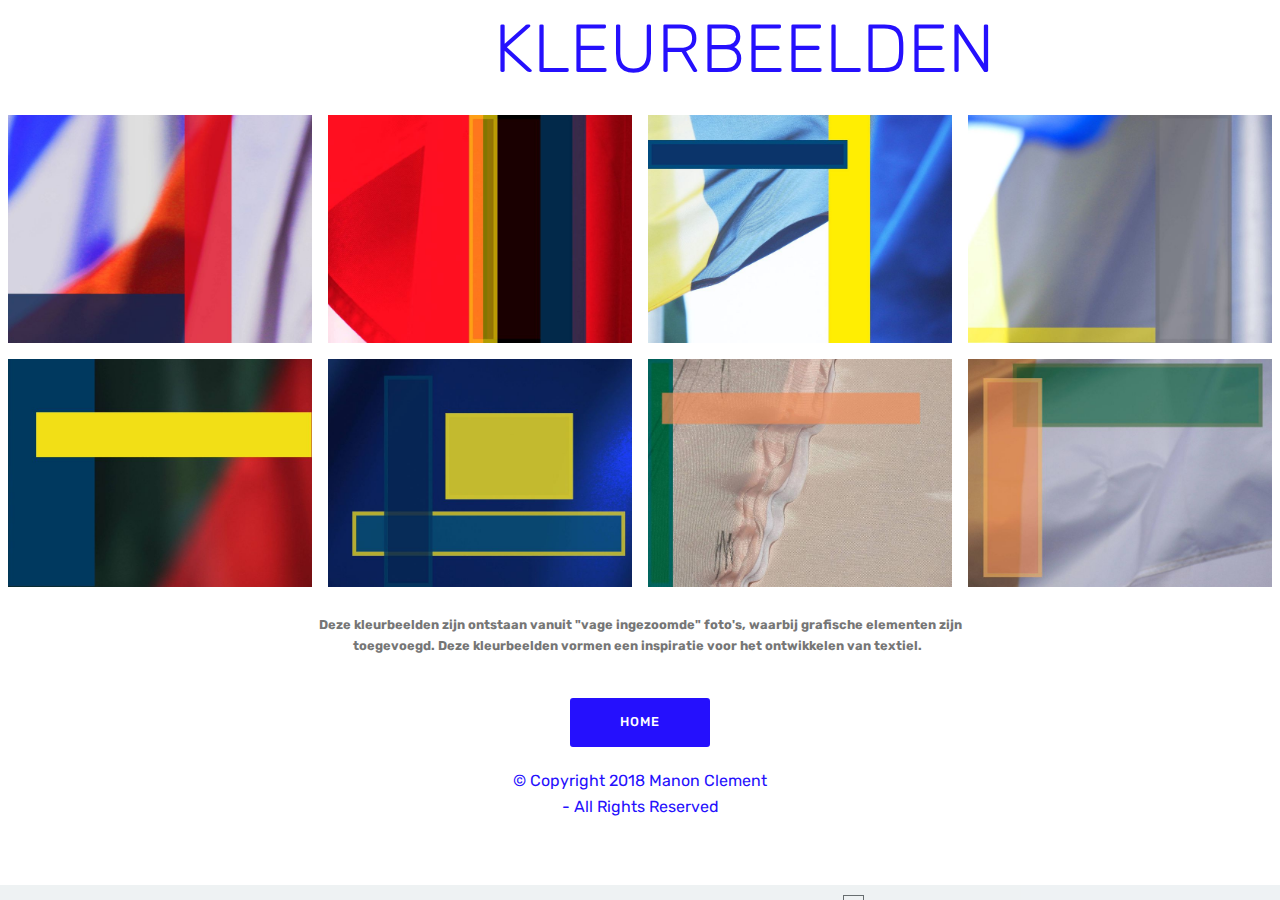
==== commit 34c2dbc2: "create github pages" ====
--- a/page1.html
+++ b/page1.html
@@ -52,7 +52,7 @@
     </div>
 </section>
 
-<section class="engine"><a href="https://mobirise.ws/d">best website software</a></section><section class="mbr-gallery mbr-slider-carousel cid-r5dzzr361g" id="gallery1-0">
+<section class="engine"><a href="https://mobirise.ws/k">how to develop your own website</a></section><section class="mbr-gallery mbr-slider-carousel cid-r5dzzr361g" id="gallery1-0">
 
     
 
--- a/assets/mobirise/css/mbr-additional.css
+++ b/assets/mobirise/css/mbr-additional.css
@@ -1336,7 +1336,7 @@
   background-color: #2510fd;
 }
 .cid-r5P4Stcsgs .media-container-row .mbr-text {
-  color: #ffffff;
+  color: #2510fd;
   text-align: center;
 }
 .cid-r5dBeIuTXP {
@@ -1443,6 +1443,6 @@
   background-color: #ffffff;
 }
 .cid-r5P57lKxhO .media-container-row .mbr-text {
-  color: #ffffff;
+  color: #2510fd;
   text-align: center;
 }
